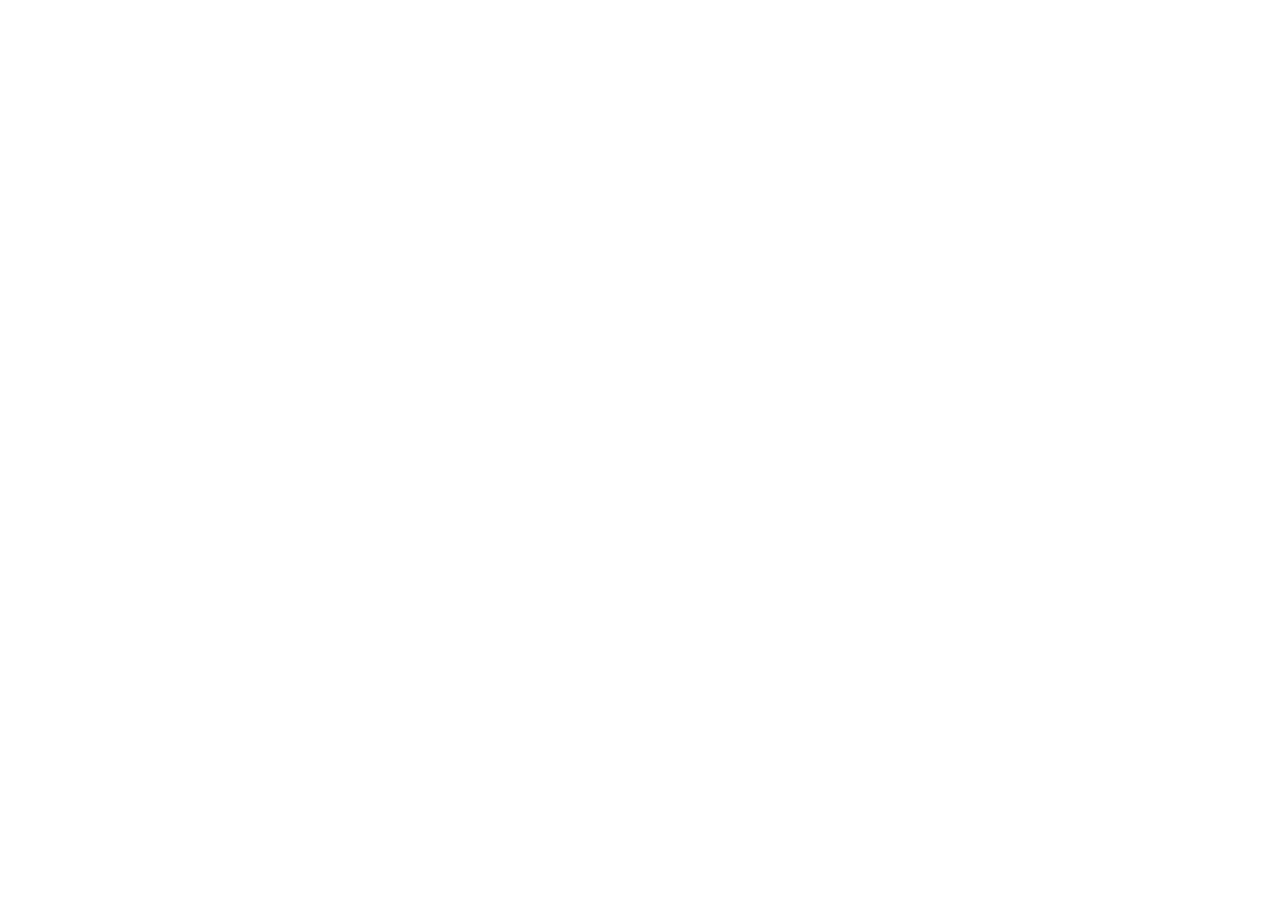
==== flex-box/index.html @ 6f862155 "flexbox" ====
<!DOCTYPE html>
<html lang="pt-BR">
<head>
    <meta charset="UTF-8">
    <meta name="viewport" content="width=device-width, initial-scale=1.0">
    <title>Flexbox</title>
</head>
<body>

    
    
</body>
</html>
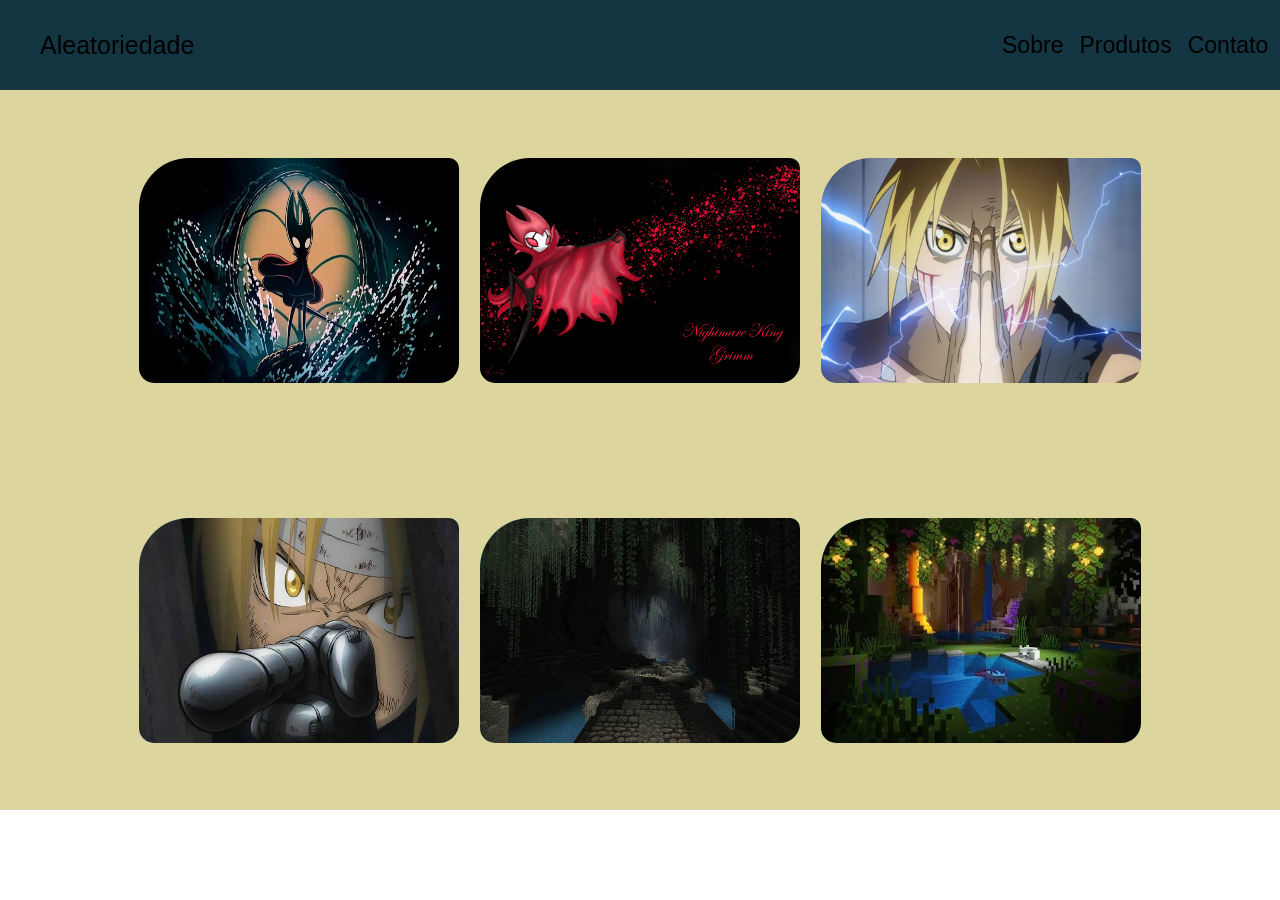
==== commit eb848afe: "terminando treinamento com flexbox" ====
--- a/flex-box/index.html
+++ b/flex-box/index.html
@@ -3,11 +3,32 @@
 <head>
     <meta charset="UTF-8">
     <meta name="viewport" content="width=device-width, initial-scale=1.0">
+    <link rel="stylesheet" href="flex.css">
     <title>Flexbox</title>
 </head>
 <body>
+    <header>
+        <span>Aleatoriedade</span>
+        <nav>
+            <ul type="circle">
+                <li><a href="#">Sobre</a></li>
+                <li><a href="#">Produtos</a></li>
+                <li><a href="#">Contato</a></li>
+            </ul>
+        </nav>
+    </header>
 
-    
+    <main>
+        <article>
+            <section><img src="img/images.jpg" alt="Hollow Knight"></section>
+            <section><img src="img/grim.webp" alt="Grim Hollow"></section>
+            <section><img src="img/fullmetal.jpg" alt="Edward fullmetal "></section>
+            <section><img src="img/fullmetal alquimios.jpg" alt="fullmetal Alquimist"></section>
+            <section><img src="img/mine.jpg" alt="Minecraft"></section>
+            <section><img src="img/Verdejante.jpg" alt="Caverna verdejante"></section>
+        </article>
+    </main>
+
     
 </body>
 </html>
--- a/flex-box/flex.css
+++ b/flex-box/flex.css
@@ -0,0 +1,73 @@
+*{
+    margin: 0 ;
+    padding: 0;
+    box-sizing: border-box;
+    font-family: sans-serif;
+    font-size: 1.2rem;
+}
+
+header{
+    height: 10vh;
+    width: 100vw;
+    padding: 0 30px;
+    background-color: #133642 ;
+    display: flex;
+    align-items: center;
+    justify-content: space-between;
+
+}
+span{
+    margin-left: 10px;
+    font-size: 25px ;
+}
+
+ul{
+    width: 20vw;
+    display: flex;
+    list-style: none;
+    justify-content: space-around;
+}
+
+a{
+    color: black;
+    text-decoration: none;
+    transition: 0.5s ease;
+    border-radius: 5px;
+    padding: 8px;
+}
+
+a:hover{
+    background-color: rgb(33, 209, 48);
+}
+
+main{
+    background-color: #ddd59e;
+    display: flex;
+    justify-content: center;
+    align-items: center;
+}
+
+article{
+    width: 80vw;
+    height: 80vh;
+    display: flex;
+    justify-content: space-around;
+    flex-wrap: wrap;
+    align-content: space-around;
+    
+}
+
+img{
+
+    width: 25vw;
+    height: 25vh;
+    display: flex;
+    background-color: aquamarine;
+    justify-content: space-around;
+    align-content: center;
+    align-items: center;
+    border-radius: 50px 10px 20px 15px; 
+    
+}
+
+
